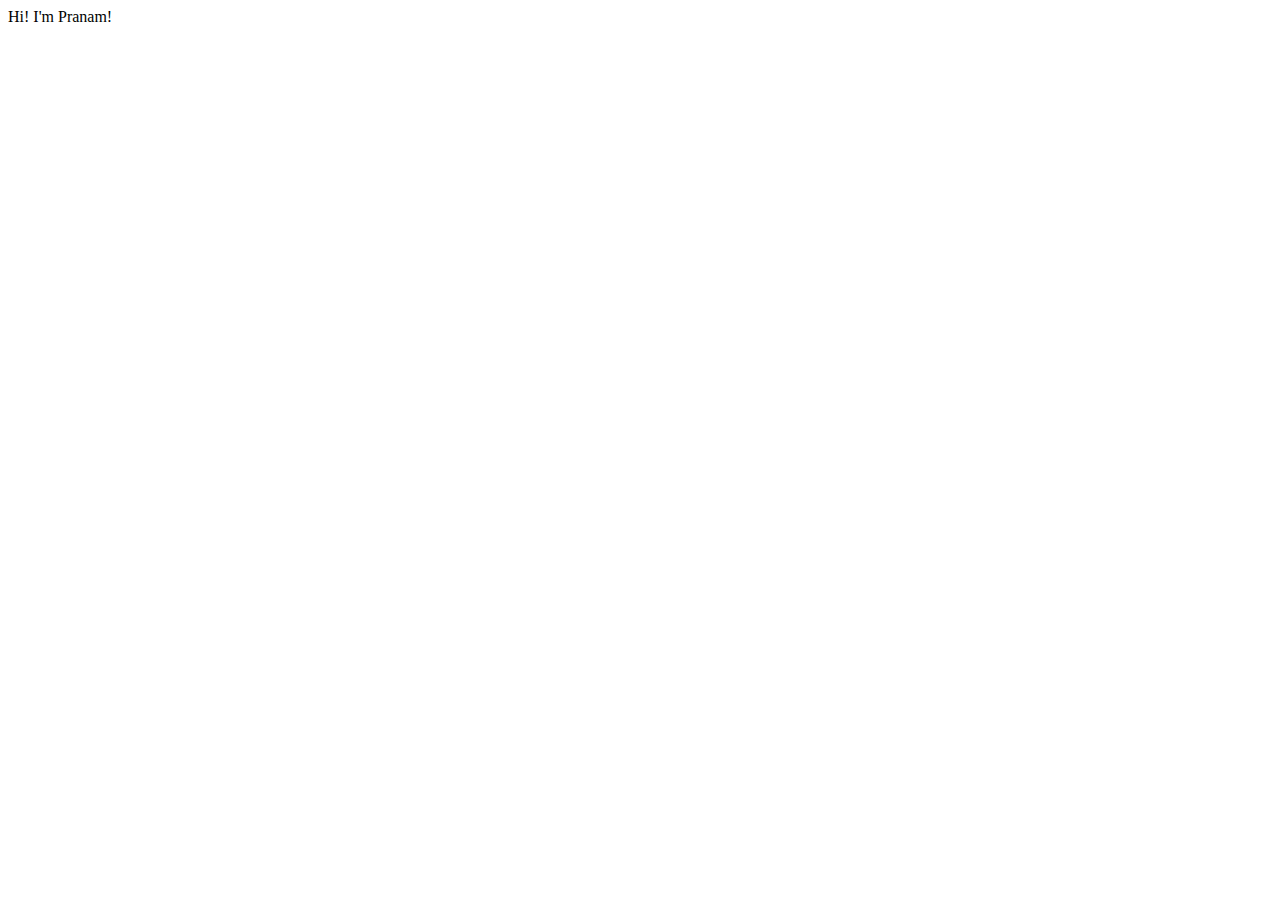
==== index.html @ 7f2e89b1 "initial commit" ====
<!DOCTYPE html>
<html lang="en">
<head>
    <meta charset="UTF-8">
    <meta name="viewport" content="width=device-width, initial-scale=1.0">
    <title>Document</title>
</head>
<body>
    Hi! I'm Pranam!
</body>
</html>
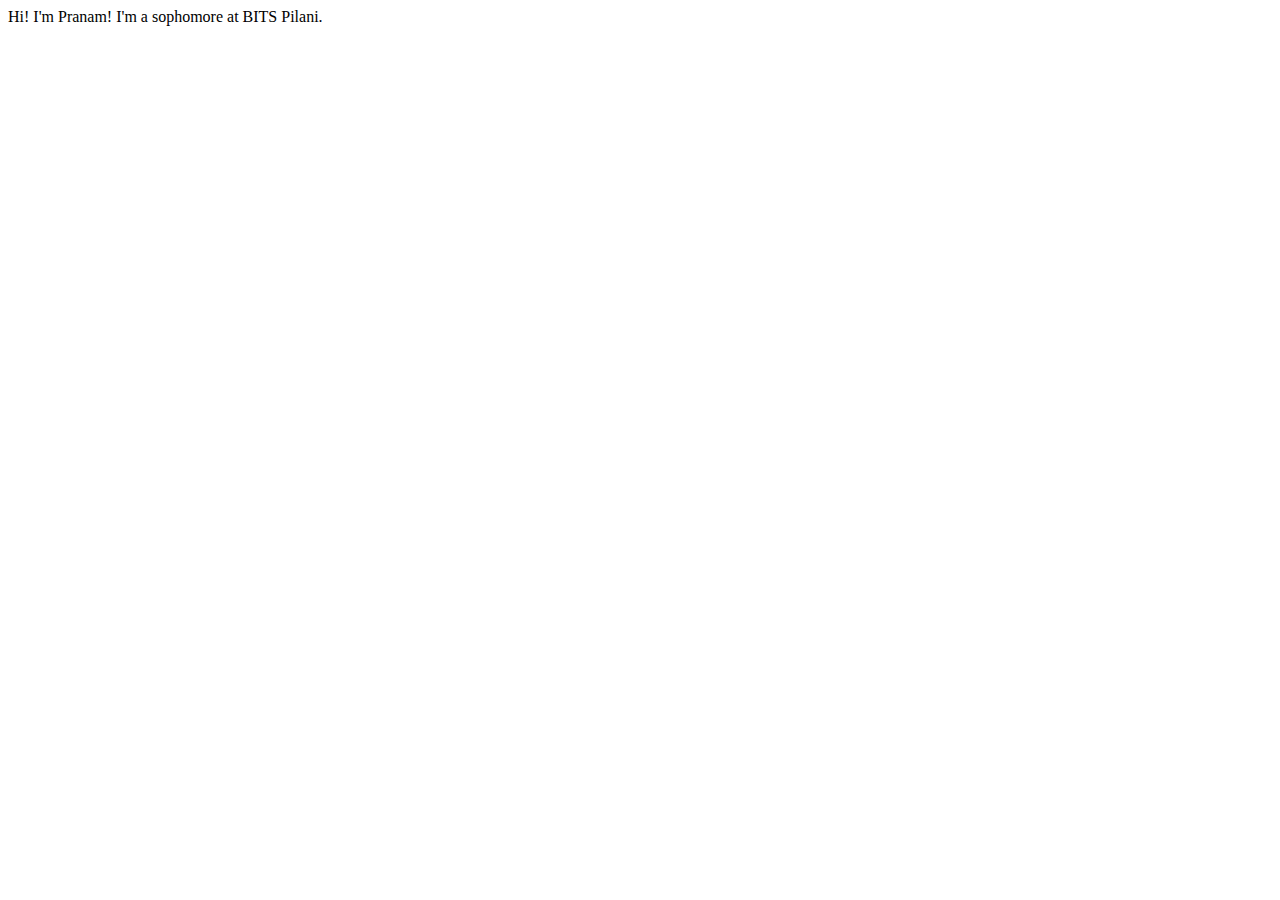
==== commit 8b8e7a51: "updated text" ====
--- a/index.html
+++ b/index.html
@@ -7,5 +7,6 @@
 </head>
 <body>
     Hi! I'm Pranam!
+    I'm a sophomore at BITS Pilani.
 </body>
 </html>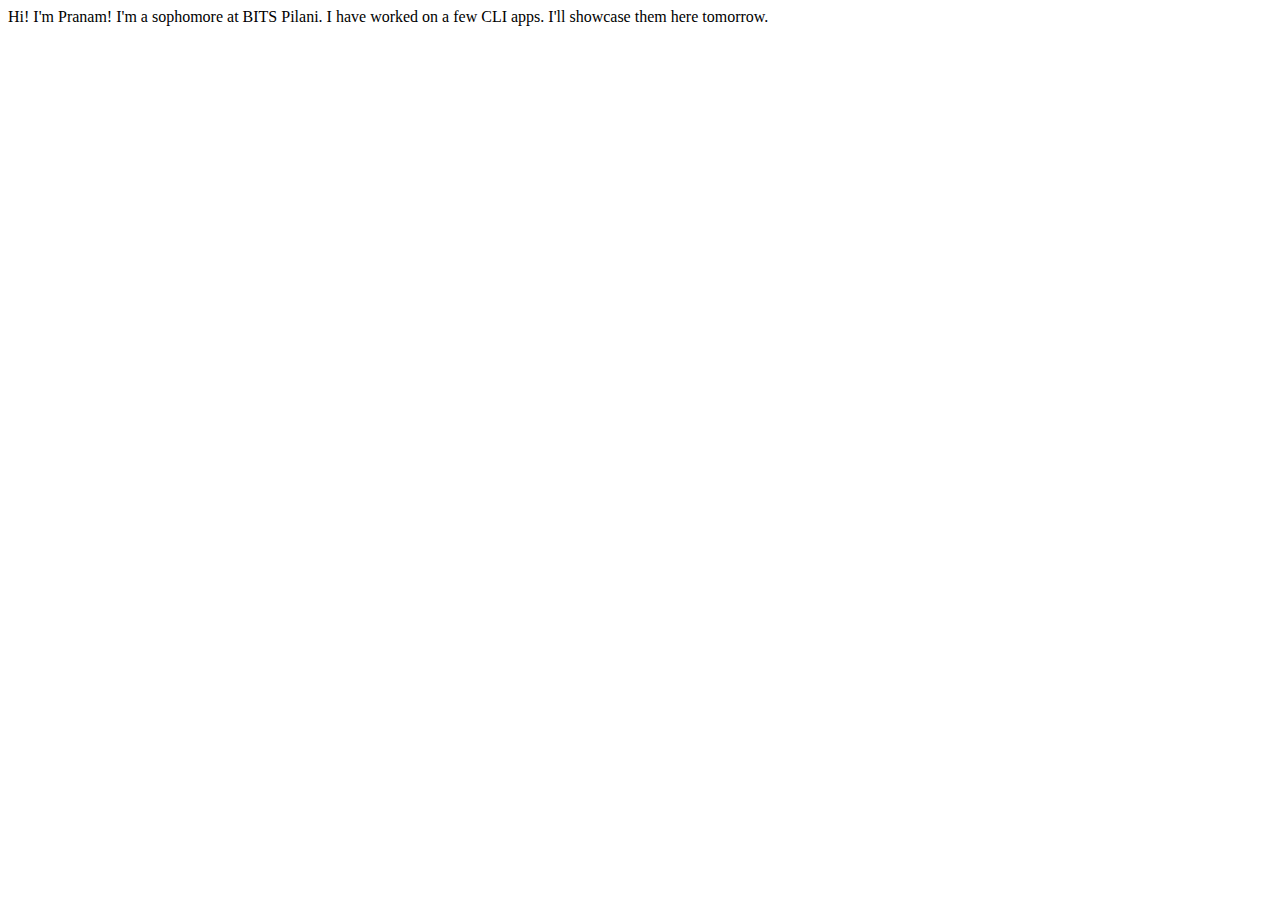
==== commit 2676fcf0: "update details of project" ====
--- a/index.html
+++ b/index.html
@@ -7,6 +7,8 @@
 </head>
 <body>
     Hi! I'm Pranam!
-    I'm a sophomore at BITS Pilani.
+        I'm a sophomore at BITS Pilani.
+
+        I have worked on a few CLI apps. I'll showcase them here tomorrow.
 </body>
 </html>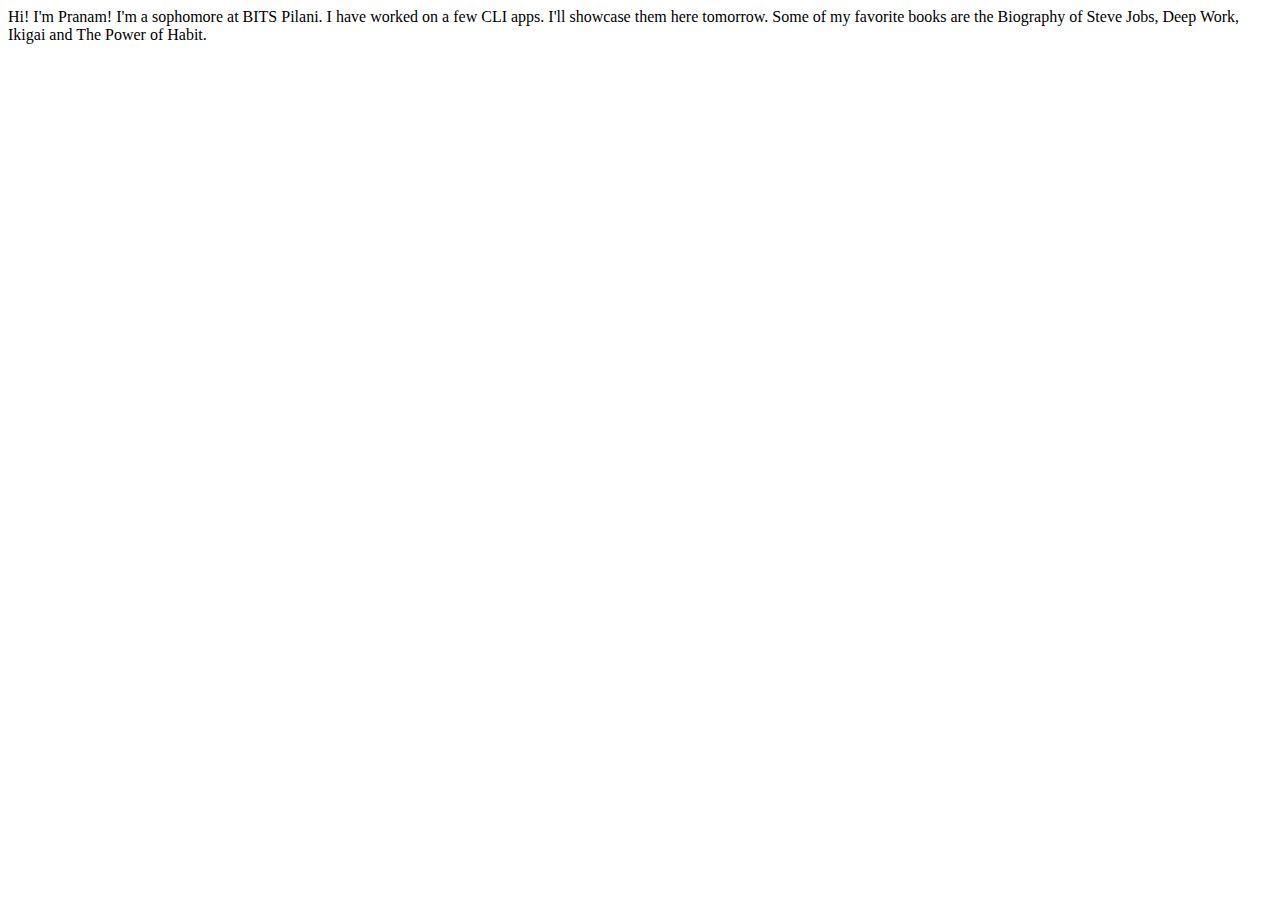
==== commit 53aca136: "docs: updated favorite books" ====
--- a/index.html
+++ b/index.html
@@ -10,5 +10,7 @@
         I'm a sophomore at BITS Pilani.
 
         I have worked on a few CLI apps. I'll showcase them here tomorrow.
+        
+        Some of my favorite books are the Biography of Steve Jobs, Deep Work, Ikigai and The Power of Habit.
 </body>
 </html>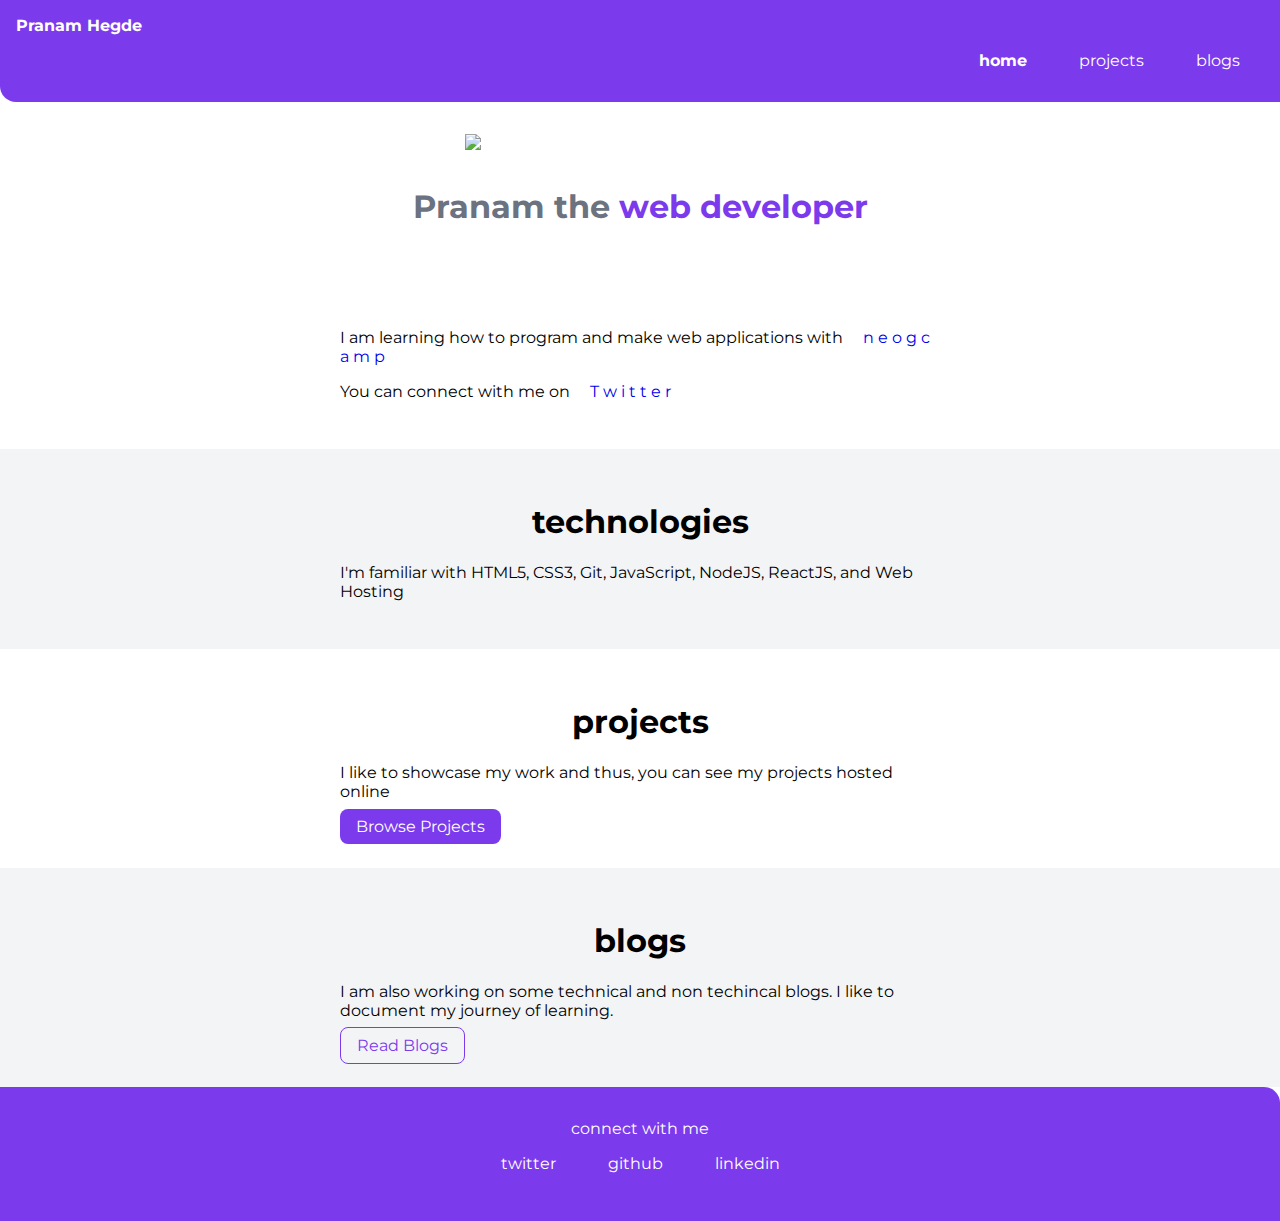
==== commit 76f5c40c: "fix: Fixed the footer links" ====
--- a/index.html
+++ b/index.html
@@ -3,14 +3,86 @@
 <head>
     <meta charset="UTF-8">
     <meta name="viewport" content="width=device-width, initial-scale=1.0">
-    <title>Document</title>
+    <link rel="stylesheet" href="styles.css">
+    <title>home</title>
 </head>
 <body>
-    Hi! I'm Pranam!
-        I'm a sophomore at BITS Pilani.
+    <nav class="navigation container">
+        <div class="nav-brand">Pranam Hegde</div>
+        <ul class="list-non-bullet nav-pills">
+            <li class="list-item-inline">
+                <a class="link link-active" href="/">home</a>
+            </li>
+            <li class="list-item-inline">
+                <a class="link" href="projects.html">projects</a>
+            </li>
+            <li class="list-item-inline">
+                <a class="link" href="blogs.html">blogs</a>
+            </li>
+        </ul>
+    </nav>
 
-        I have worked on a few CLI apps. I'll showcase them here tomorrow.
-        
-        Some of my favorite books are the Biography of Steve Jobs, Deep Work, Ikigai and The Power of Habit.
+    <header class="hero">
+        <img class="hero-img" src="images/hero.svg" />
+        <h1 class="hero-heading">Pranam the <span class="heading-inverted"> web developer</span></h1>
+    </header>
+
+
+    <section class="section">
+        <div class="container container-center">
+            <p>I am learning how to program and make web applications with <a href="https://neog.camp" class="link">n e o g c a m p</a> </p>
+            <p> You can connect with me on <a href="https://twitter.com/hegdepranam" class="link">T w i t t e r</a></p>
+
+    </section>
+
+    <section class="section ow">
+        <div class="container container-center">
+            <h1> technologies</h1>
+            <p>I'm familiar with HTML5, CSS3, Git, JavaScript, NodeJS, ReactJS, and Web Hosting</p>
+        </div>
+    </section>
+
+    <section class="section">
+        <div class="container container-center">
+            <h1>projects</h1>
+            <p>I like to showcase my work and thus, you can see my projects hosted online</p>
+            <a class="link link-primary" href="projects.html">Browse Projects</a>
+        </div>    
+    </section>
+
+    <section class="section ow">
+        <div class="container container-center">
+            <h1>blogs</h1>
+            <p>
+            I am also working on some technical and non techincal blogs. I like to document my journey of learning.
+            </p>
+        <a class="link link-secondary" href="blogs.html">Read Blogs</a>
+        </div>
+    </section>
+
+    <footer class="footer">
+        <div class="footer-header">connect with me</div>
+        <ul class="social-links list-non-bullet">
+            <li class="list-item-inline">
+                <a class="link" href="https://twitter.com/HegdePranam" target="_blank">
+                    twitter
+                </a>
+            </li>
+            <li class="list-item-inline">
+                <a class="link" href="https://github.com/pranamhegde" target="_blank">
+                    github
+                </a>
+            </li>
+            <li class="list-item-inline">
+                <a class="link" href="https://www.linkedin.com/in/pranam-hegde/" target="_blank">
+                    linkedin
+                </a>
+            </li>
+            
+        </ul>
+    </footer>
+
+  
+
 </body>
 </html>--- a/styles.css
+++ b/styles.css
@@ -0,0 +1,138 @@
+@import url('https://fonts.googleapis.com/css2?family=Montserrat:wght@400;700&display=swap');
+
+:root {
+    --primary-color: #7C3AED;
+    --off-white: #F3F4F6;
+    --dark-gray: #6B7280;
+}
+
+body {
+    font-family: 'Montserrat', sans-serif;
+    margin: 0px
+}
+
+hr {
+    margin: 2rem 0rem;
+}
+
+/** container **/
+.container {
+    padding: 0rem 1rem;
+}
+
+.container-center {
+    max-width: 600px;
+    margin: auto;
+}
+
+/** links **/
+.link {
+    text-decoration: none;
+    padding: 0.5rem 1rem;
+}
+
+.link-primary {
+    background-color: var(--primary-color);
+    border-radius: 0.5rem;
+    color: white
+}
+
+.link-secondary {
+    color: var(--primary-color);
+    border-radius: 0.5rem;
+    border: 1px solid var(--primary-color);
+}
+
+/** look into BEM naming convention for CSS **/
+
+/** lists **/
+
+.list-non-bullet {
+    list-style: none;
+}
+
+.list-item-inline {
+    display: inline;
+    padding: 0rem 0.5rem;
+}
+
+/** navigation **/
+
+.navigation {
+    background-color: var(--primary-color);
+    color: white;
+    padding: 1rem;
+    border-bottom-left-radius: 1rem;
+}
+
+.navigation .nav-brand {
+    font-weight: bold;
+}
+
+.navigation .nav-pills {
+    text-align: right;
+}
+
+.navigation .link {
+    color: white;
+}
+
+.navigation .link-active {
+    font-weight: bold;
+}
+
+/** header **/
+
+.hero {
+    padding: 2rem;
+
+}
+
+.hero .hero-img {
+    max-width: 350px;
+    display: block;
+    margin: auto;
+}
+
+.hero .hero-heading {
+    text-align: center;
+    padding-top: 1rem;
+    color: var(--dark-gray);
+}
+
+.hero .hero-heading .heading-inverted {
+    color: var(--primary-color);
+}
+
+/** sections **/
+
+.section {
+    padding: 2rem;
+}
+
+.section h1 {
+    text-align: center;
+
+}
+
+.ow {
+    background-color: var(--off-white);
+}
+
+/** footers **/
+
+.footer {
+    background-color: var(--primary-color);
+    padding: 2rem 1rem;
+    text-align: center;
+    color: white;
+    border-top-right-radius: 1rem;
+}
+
+.footer .link {
+    color: white
+}
+
+.footer ul {
+    padding-inline-start: 0px;
+}
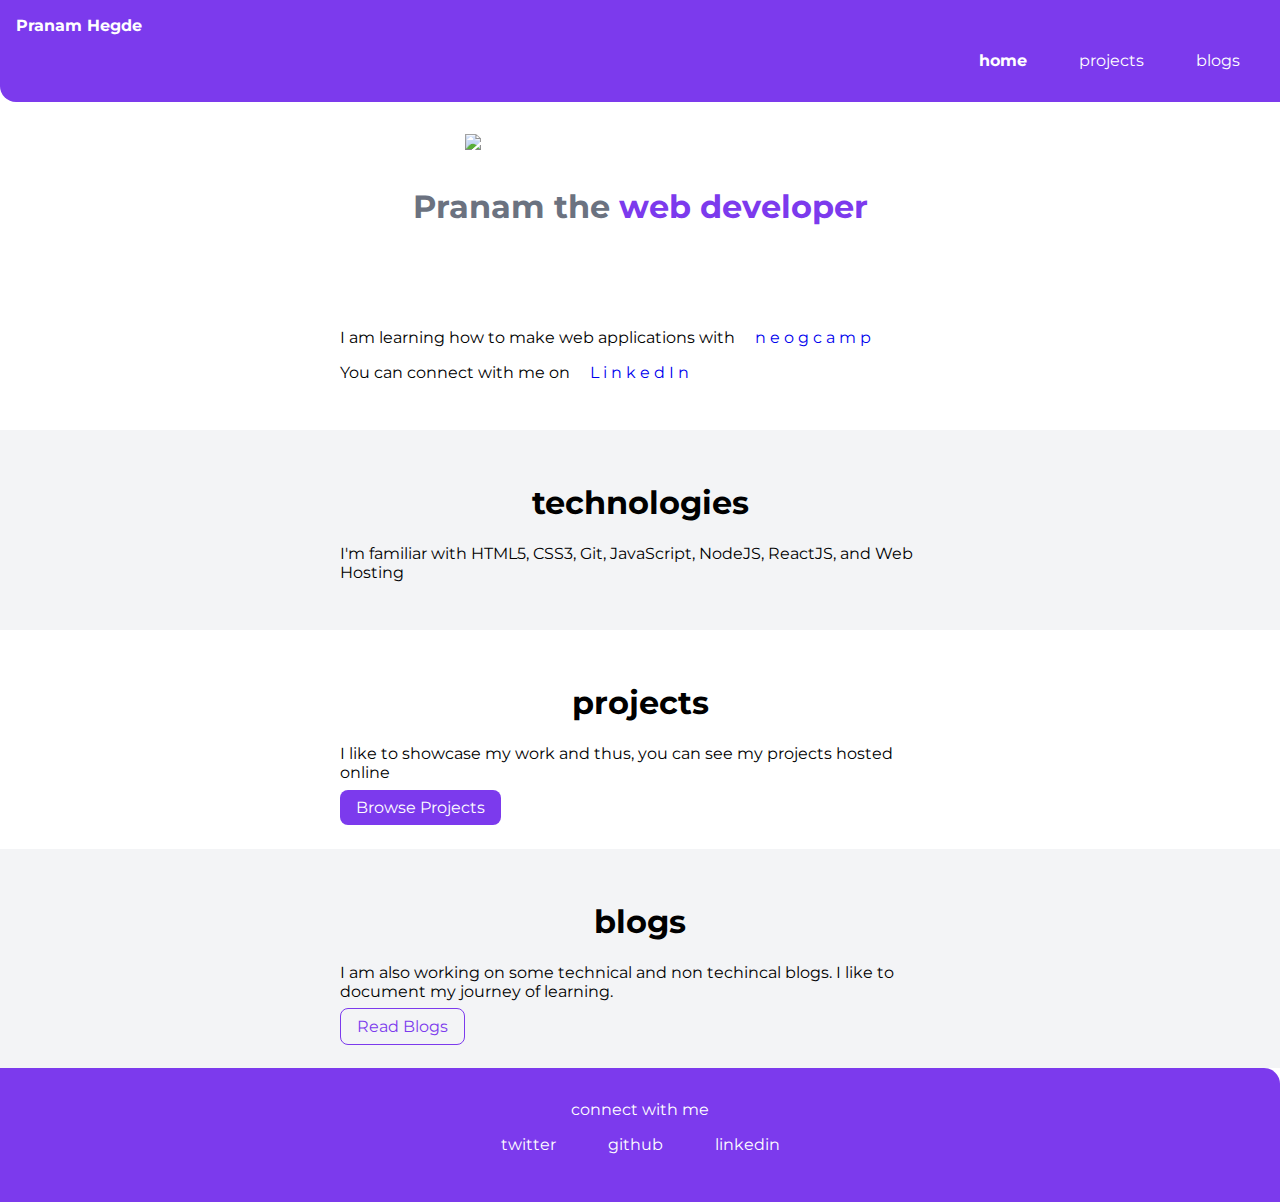
==== commit 3b937e85: "refactor: changed links" ====
--- a/index.html
+++ b/index.html
@@ -30,8 +30,8 @@
 
     <section class="section">
         <div class="container container-center">
-            <p>I am learning how to program and make web applications with <a href="https://neog.camp" class="link">n e o g c a m p</a> </p>
-            <p> You can connect with me on <a href="https://twitter.com/hegdepranam" class="link">T w i t t e r</a></p>
+            <p>I am learning how to make web applications with <a href="https://neog.camp" class="link">n e o g c a m p</a> </p>
+            <p> You can connect with me on <a href="https://www.linkedin.com/in/pranam-hegde/" class="link" target="_blank">L i n k e d I n</a></p>
 
     </section>
 
